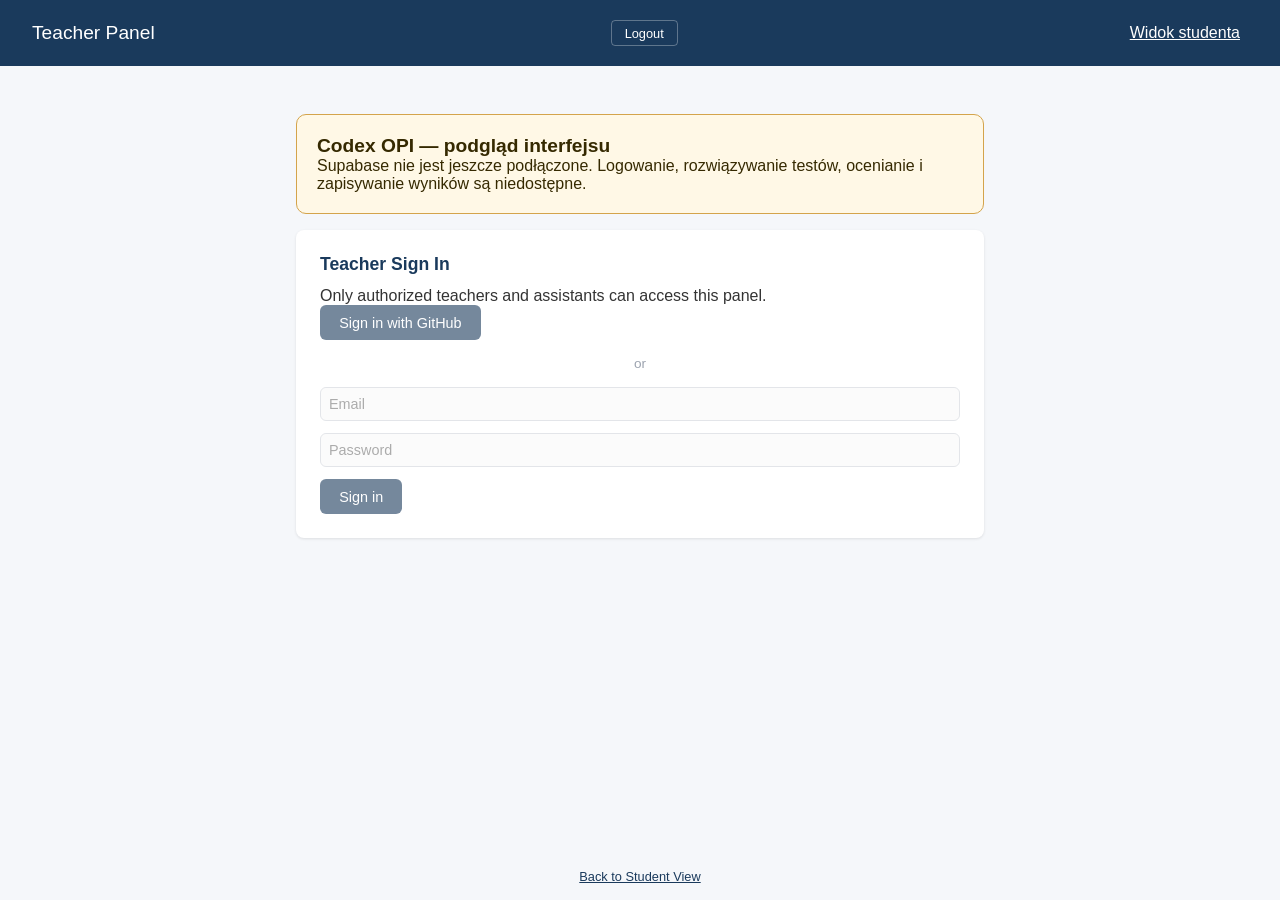
==== teacher.html @ c721048b "Publish production frontend" ====
<!DOCTYPE html><html lang="en"><head><meta charset="UTF-8"><meta name="viewport" content="width=device-width, initial-scale=1.0"><title>Teacher Panel - Vistula Quiz</title><link rel="stylesheet" href="assets/styles.css"></head><body><header><h1>Teacher Panel</h1><div id="user-info" class="hidden"><span id="user-name"></span><button id="logout-btn" class="btn-small">Logout</button></div><nav aria-label="Widok aplikacji"><a href="index.html">Widok studenta</a></nav></header><main><section id="teacher-login"><div class="card"><h2>Teacher Sign In</h2><p>Only authorized teachers and assistants can access this panel.</p><button id="github-login-btn" class="btn-primary">Sign in with GitHub</button><div class="divider">or</div><form id="email-login-form"><input type="email" id="email-input" placeholder="Email" required><input type="password" id="password-input" placeholder="Password" required><button type="submit" class="btn-primary">Sign in</button></form></div></section><section id="teacher-dashboard" class="hidden"><div class="card"><h2>Create Quiz Session</h2><form id="create-quiz-form"><label>Quiz title: <input type="text" id="quiz-title" required></label><label>Description: <input type="text" id="quiz-desc"></label><label>Number of questions: <input type="number" id="quiz-count" value="10" min="1" max="50" required></label><label>Time limit (minutes, 0 = no limit): <input type="number" id="quiz-time" value="0" min="0"></label><label>Mode:
            <select id="quiz-mode"><option value="practice">Practice / Open-book</option><option value="assessment">Assessment / Closed-book</option></select></label><label><input type="checkbox" id="quiz-show-results" checked> Show results immediately</label><label><input type="checkbox" id="quiz-multiple-attempts"> Allow multiple attempts</label><label>Access code (optional): <input type="text" id="quiz-access-code" placeholder="e.g. ABC123"></label><button type="submit" class="btn-primary">Create Session</button></form></div><div class="card"><h2>Active Sessions</h2><div id="sessions-list">Loading...</div></div><div class="card"><h2>Results</h2><div id="results-container"><p>Select a session to view results.</p></div><button id="export-csv-btn" class="btn-secondary hidden">Export CSV</button></div></section></main><footer><p><a href="index.html">Back to Student View</a></p></footer><script defer src="assets/teacher.js"></script></body></html>
---- assets/styles.css ----
*{margin:0;padding:0;box-sizing:border-box}body{font-family:-apple-system,BlinkMacSystemFont,Segoe UI,Roboto,sans-serif;background-color:#f5f7fa;color:#333;min-height:100vh;display:flex;flex-direction:column}header{background-color:#1a3a5c;color:#fff;padding:1rem 2rem;display:flex;justify-content:space-between;align-items:center}header h1{font-size:1.2rem;font-weight:500}#user-info{display:flex;align-items:center;gap:.75rem}main{flex:1;max-width:720px;width:100%;margin:2rem auto;padding:0 1rem}.card{background:#fff;border-radius:8px;padding:1.5rem;margin-bottom:1.5rem;box-shadow:0 1px 3px #0000001a}.card h2{font-size:1.1rem;margin-bottom:.75rem;color:#1a3a5c}.card h3{font-size:1rem;margin-bottom:.75rem}.btn-primary{background-color:#1a3a5c;color:#fff;border:none;padding:.6rem 1.2rem;border-radius:6px;cursor:pointer;font-size:.9rem}.btn-primary:hover{background-color:#2a5a8c}.btn-secondary{background-color:#e2e8f0;color:#333;border:none;padding:.6rem 1.2rem;border-radius:6px;cursor:pointer;font-size:.9rem}.btn-secondary:hover{background-color:#cbd5e1}.btn-small{background:transparent;border:1px solid rgba(255,255,255,.3);color:#fff;padding:.3rem .8rem;border-radius:4px;cursor:pointer;font-size:.8rem}.btn-danger{background-color:#dc2626;color:#fff;border:none;padding:.4rem .8rem;border-radius:4px;cursor:pointer;font-size:.8rem}input[type=text],input[type=email],input[type=password],select{width:100%;padding:.5rem;border:1px solid #d1d5db;border-radius:6px;margin-bottom:.75rem;font-size:.9rem}label{display:block;margin-bottom:.5rem;font-size:.9rem}.divider{text-align:center;color:#9ca3af;margin:1rem 0;font-size:.85rem}.small-text{font-size:.8rem;color:#6b7280;margin-top:.5rem}.hidden{display:none}.quiz-header{display:flex;justify-content:space-between;align-items:center;margin-bottom:1rem;padding-bottom:.75rem;border-bottom:1px solid #e5e7eb}#question-counter{font-size:.85rem;color:#6b7280}#timer{font-size:.85rem;color:#dc2626;font-weight:600}#question-text{margin-bottom:1rem;font-size:1rem;line-height:1.5}.option{display:block;padding:.75rem;border:1px solid #d1d5db;border-radius:6px;margin-bottom:.5rem;cursor:pointer;font-size:.9rem;transition:background-color .15s}.option:hover{background-color:#f0f4f8}.option.selected{background-color:#dbeafe;border-color:#1a3a5c}.quiz-nav{display:flex;gap:.5rem;margin-top:1rem}.quiz-item{padding:.75rem;border:1px solid #e5e7eb;border-radius:6px;margin-bottom:.5rem;display:flex;justify-content:space-between;align-items:center}.quiz-item .quiz-info{flex:1}.quiz-item .quiz-title{font-weight:600;font-size:.95rem}.quiz-item .quiz-meta{font-size:.8rem;color:#6b7280;margin-top:.25rem}.badge{display:inline-block;padding:.2rem .5rem;border-radius:999px;font-size:.7rem;font-weight:600}.badge-open{background-color:#d1fae5;color:#065f46}.badge-closed{background-color:#fee2e2;color:#991b1b}.badge-completed{background-color:#dbeafe;color:#1e40af}table{width:100%;border-collapse:collapse;font-size:.85rem;margin-top:.5rem}table th,table td{padding:.5rem;text-align:left;border-bottom:1px solid #e5e7eb}table th{background-color:#f9fafb;font-weight:600}.section-title{font-size:1.1rem;font-weight:600;margin:1rem 0 .5rem;color:#1a3a5c}footer{text-align:center;padding:1rem;font-size:.8rem;color:#6b7280}footer a{color:#1a3a5c}#results-content{font-size:1rem;line-height:1.6}.score-display{font-size:2rem;font-weight:700;color:#1a3a5c;text-align:center;margin:1rem 0}@media(max-width:640px){header{padding:.75rem 1rem;flex-direction:column;gap:.5rem}main{margin:1rem auto}.card{padding:1rem}}.backend-notice{padding:1.25rem;margin:1rem 0;border:1px solid #d4a44b;border-radius:10px;background:#fff8e6;color:#352900}.backend-notice h2{font-size:1.2rem}button:disabled,input:disabled{cursor:not-allowed;opacity:.6}nav a{display:inline-block;padding:.5rem;color:inherit}
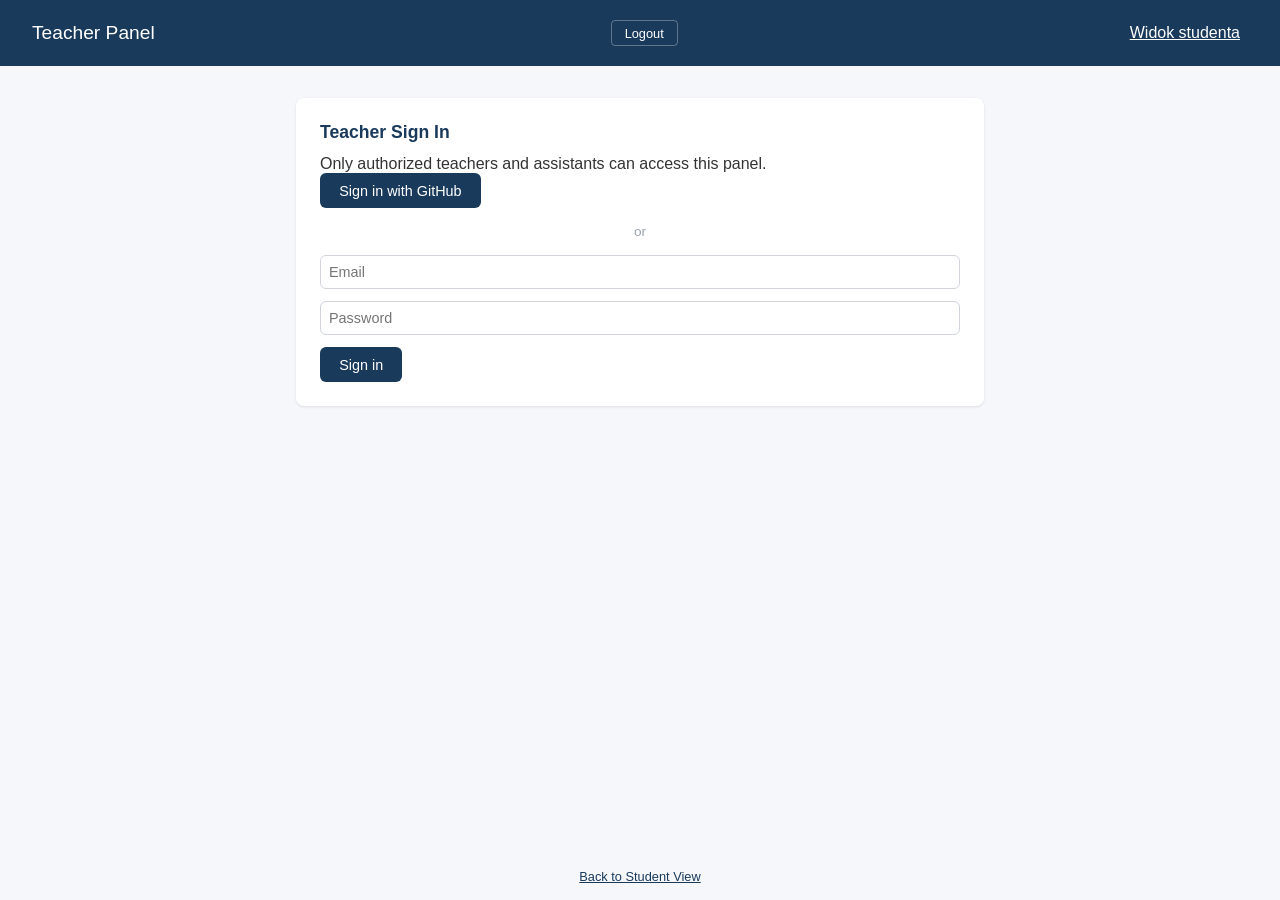
==== commit 2182f458: "Publish production frontend" ====
--- a/teacher.html
+++ b/teacher.html
@@ -1,2 +1,2 @@
-<!DOCTYPE html><html lang="en"><head><meta charset="UTF-8"><meta name="viewport" content="width=device-width, initial-scale=1.0"><title>Teacher Panel - Vistula Quiz</title><link rel="stylesheet" href="assets/styles.css"></head><body><header><h1>Teacher Panel</h1><div id="user-info" class="hidden"><span id="user-name"></span><button id="logout-btn" class="btn-small">Logout</button></div><nav aria-label="Widok aplikacji"><a href="index.html">Widok studenta</a></nav></header><main><section id="teacher-login"><div class="card"><h2>Teacher Sign In</h2><p>Only authorized teachers and assistants can access this panel.</p><button id="github-login-btn" class="btn-primary">Sign in with GitHub</button><div class="divider">or</div><form id="email-login-form"><input type="email" id="email-input" placeholder="Email" required><input type="password" id="password-input" placeholder="Password" required><button type="submit" class="btn-primary">Sign in</button></form></div></section><section id="teacher-dashboard" class="hidden"><div class="card"><h2>Create Quiz Session</h2><form id="create-quiz-form"><label>Quiz title: <input type="text" id="quiz-title" required></label><label>Description: <input type="text" id="quiz-desc"></label><label>Number of questions: <input type="number" id="quiz-count" value="10" min="1" max="50" required></label><label>Time limit (minutes, 0 = no limit): <input type="number" id="quiz-time" value="0" min="0"></label><label>Mode:
-            <select id="quiz-mode"><option value="practice">Practice / Open-book</option><option value="assessment">Assessment / Closed-book</option></select></label><label><input type="checkbox" id="quiz-show-results" checked> Show results immediately</label><label><input type="checkbox" id="quiz-multiple-attempts"> Allow multiple attempts</label><label>Access code (optional): <input type="text" id="quiz-access-code" placeholder="e.g. ABC123"></label><button type="submit" class="btn-primary">Create Session</button></form></div><div class="card"><h2>Active Sessions</h2><div id="sessions-list">Loading...</div></div><div class="card"><h2>Results</h2><div id="results-container"><p>Select a session to view results.</p></div><button id="export-csv-btn" class="btn-secondary hidden">Export CSV</button></div></section></main><footer><p><a href="index.html">Back to Student View</a></p></footer><script defer src="assets/teacher.js"></script></body></html>+<!DOCTYPE html><html lang="en"><head><meta charset="UTF-8"><meta name="viewport" content="width=device-width, initial-scale=1.0"><title>Teacher Panel - Vistula Quiz</title><link rel="stylesheet" href="assets/styles.css"></head><body><header><h1>Teacher Panel</h1><div id="user-info" class="hidden"><span id="user-name"></span><button id="logout-btn" class="btn-small">Logout</button></div><nav aria-label="Widok aplikacji"><a href="index.html">Widok studenta</a></nav></header><main><section id="teacher-login"><div class="card"><h2>Teacher Sign In</h2><p>Only authorized teachers and assistants can access this panel.</p><button id="github-login-btn" class="btn-primary">Sign in with GitHub</button><div class="divider">or</div><form id="email-login-form"><input type="email" id="email-input" placeholder="Email" required><input type="password" id="password-input" placeholder="Password" required><button type="submit" class="btn-primary">Sign in</button></form></div></section><section id="teacher-dashboard" class="hidden"><div class="card"><h2>Create Quiz Session</h2><form id="create-quiz-form"><label>Quiz title: <input type="text" id="quiz-title" required></label><label>Description: <input type="text" id="quiz-desc"></label><fieldset id="topic-options" class="topic-options"><legend>Question topics</legend><p id="topic-options-status" class="small-text" aria-live="polite">Loading topics...</p><div id="topic-checkboxes"></div></fieldset><p id="selected-topic-count" class="small-text" aria-live="polite">Select at least one topic.</p><label>Number of questions: <input type="number" id="quiz-count" value="10" min="1" max="50" required></label><label>Time limit (minutes, 0 = no limit): <input type="number" id="quiz-time" value="0" min="0"></label><label>Mode:
+            <select id="quiz-mode"><option value="practice">Practice / Open-book</option><option value="assessment">Assessment / Closed-book</option></select></label><label><input type="checkbox" id="quiz-show-results" checked> Show results immediately</label><label><input type="checkbox" id="quiz-multiple-attempts"> Allow multiple attempts</label><label>Access code (optional): <input type="text" id="quiz-access-code" placeholder="e.g. ABC123"></label><button type="submit" id="create-session-btn" class="btn-primary" disabled>Create Session</button></form></div><div class="card"><h2>Active Sessions</h2><div id="sessions-list">Loading...</div></div><div class="card"><h2>Results</h2><div id="results-container"><p>Select a session to view results.</p></div><button id="export-csv-btn" class="btn-secondary hidden">Export CSV</button></div></section></main><footer><p><a href="index.html">Back to Student View</a></p></footer><script defer src="assets/teacher.js"></script></body></html>
--- a/assets/styles.css
+++ b/assets/styles.css
@@ -1 +1 @@
-*{margin:0;padding:0;box-sizing:border-box}body{font-family:-apple-system,BlinkMacSystemFont,Segoe UI,Roboto,sans-serif;background-color:#f5f7fa;color:#333;min-height:100vh;display:flex;flex-direction:column}header{background-color:#1a3a5c;color:#fff;padding:1rem 2rem;display:flex;justify-content:space-between;align-items:center}header h1{font-size:1.2rem;font-weight:500}#user-info{display:flex;align-items:center;gap:.75rem}main{flex:1;max-width:720px;width:100%;margin:2rem auto;padding:0 1rem}.card{background:#fff;border-radius:8px;padding:1.5rem;margin-bottom:1.5rem;box-shadow:0 1px 3px #0000001a}.card h2{font-size:1.1rem;margin-bottom:.75rem;color:#1a3a5c}.card h3{font-size:1rem;margin-bottom:.75rem}.btn-primary{background-color:#1a3a5c;color:#fff;border:none;padding:.6rem 1.2rem;border-radius:6px;cursor:pointer;font-size:.9rem}.btn-primary:hover{background-color:#2a5a8c}.btn-secondary{background-color:#e2e8f0;color:#333;border:none;padding:.6rem 1.2rem;border-radius:6px;cursor:pointer;font-size:.9rem}.btn-secondary:hover{background-color:#cbd5e1}.btn-small{background:transparent;border:1px solid rgba(255,255,255,.3);color:#fff;padding:.3rem .8rem;border-radius:4px;cursor:pointer;font-size:.8rem}.btn-danger{background-color:#dc2626;color:#fff;border:none;padding:.4rem .8rem;border-radius:4px;cursor:pointer;font-size:.8rem}input[type=text],input[type=email],input[type=password],select{width:100%;padding:.5rem;border:1px solid #d1d5db;border-radius:6px;margin-bottom:.75rem;font-size:.9rem}label{display:block;margin-bottom:.5rem;font-size:.9rem}.divider{text-align:center;color:#9ca3af;margin:1rem 0;font-size:.85rem}.small-text{font-size:.8rem;color:#6b7280;margin-top:.5rem}.hidden{display:none}.quiz-header{display:flex;justify-content:space-between;align-items:center;margin-bottom:1rem;padding-bottom:.75rem;border-bottom:1px solid #e5e7eb}#question-counter{font-size:.85rem;color:#6b7280}#timer{font-size:.85rem;color:#dc2626;font-weight:600}#question-text{margin-bottom:1rem;font-size:1rem;line-height:1.5}.option{display:block;padding:.75rem;border:1px solid #d1d5db;border-radius:6px;margin-bottom:.5rem;cursor:pointer;font-size:.9rem;transition:background-color .15s}.option:hover{background-color:#f0f4f8}.option.selected{background-color:#dbeafe;border-color:#1a3a5c}.quiz-nav{display:flex;gap:.5rem;margin-top:1rem}.quiz-item{padding:.75rem;border:1px solid #e5e7eb;border-radius:6px;margin-bottom:.5rem;display:flex;justify-content:space-between;align-items:center}.quiz-item .quiz-info{flex:1}.quiz-item .quiz-title{font-weight:600;font-size:.95rem}.quiz-item .quiz-meta{font-size:.8rem;color:#6b7280;margin-top:.25rem}.badge{display:inline-block;padding:.2rem .5rem;border-radius:999px;font-size:.7rem;font-weight:600}.badge-open{background-color:#d1fae5;color:#065f46}.badge-closed{background-color:#fee2e2;color:#991b1b}.badge-completed{background-color:#dbeafe;color:#1e40af}table{width:100%;border-collapse:collapse;font-size:.85rem;margin-top:.5rem}table th,table td{padding:.5rem;text-align:left;border-bottom:1px solid #e5e7eb}table th{background-color:#f9fafb;font-weight:600}.section-title{font-size:1.1rem;font-weight:600;margin:1rem 0 .5rem;color:#1a3a5c}footer{text-align:center;padding:1rem;font-size:.8rem;color:#6b7280}footer a{color:#1a3a5c}#results-content{font-size:1rem;line-height:1.6}.score-display{font-size:2rem;font-weight:700;color:#1a3a5c;text-align:center;margin:1rem 0}@media(max-width:640px){header{padding:.75rem 1rem;flex-direction:column;gap:.5rem}main{margin:1rem auto}.card{padding:1rem}}.backend-notice{padding:1.25rem;margin:1rem 0;border:1px solid #d4a44b;border-radius:10px;background:#fff8e6;color:#352900}.backend-notice h2{font-size:1.2rem}button:disabled,input:disabled{cursor:not-allowed;opacity:.6}nav a{display:inline-block;padding:.5rem;color:inherit}
+*{margin:0;padding:0;box-sizing:border-box}body{font-family:-apple-system,BlinkMacSystemFont,Segoe UI,Roboto,sans-serif;background-color:#f5f7fa;color:#333;min-height:100vh;display:flex;flex-direction:column}header{background-color:#1a3a5c;color:#fff;padding:1rem 2rem;display:flex;justify-content:space-between;align-items:center}header h1{font-size:1.2rem;font-weight:500}#user-info{display:flex;align-items:center;gap:.75rem}main{flex:1;max-width:720px;width:100%;margin:2rem auto;padding:0 1rem}.card{background:#fff;border-radius:8px;padding:1.5rem;margin-bottom:1.5rem;box-shadow:0 1px 3px #0000001a}.card h2{font-size:1.1rem;margin-bottom:.75rem;color:#1a3a5c}.card h3{font-size:1rem;margin-bottom:.75rem}.btn-primary{background-color:#1a3a5c;color:#fff;border:none;padding:.6rem 1.2rem;border-radius:6px;cursor:pointer;font-size:.9rem}.btn-primary:hover{background-color:#2a5a8c}.btn-secondary{background-color:#e2e8f0;color:#333;border:none;padding:.6rem 1.2rem;border-radius:6px;cursor:pointer;font-size:.9rem}.btn-secondary:hover{background-color:#cbd5e1}.btn-small{background:transparent;border:1px solid rgba(255,255,255,.3);color:#fff;padding:.3rem .8rem;border-radius:4px;cursor:pointer;font-size:.8rem}.btn-danger{background-color:#dc2626;color:#fff;border:none;padding:.4rem .8rem;border-radius:4px;cursor:pointer;font-size:.8rem}input[type=text],input[type=email],input[type=password],select{width:100%;padding:.5rem;border:1px solid #d1d5db;border-radius:6px;margin-bottom:.75rem;font-size:.9rem}label{display:block;margin-bottom:.5rem;font-size:.9rem}.topic-options{border:1px solid #d1d5db;border-radius:6px;padding:.75rem;margin:.75rem 0}.topic-options legend{padding:0 .25rem;font-size:.9rem;font-weight:600}.topic-option{display:flex;align-items:center;gap:.5rem;margin:.4rem 0}.topic-option input{margin:0}button:disabled{opacity:.55;cursor:not-allowed}.divider{text-align:center;color:#9ca3af;margin:1rem 0;font-size:.85rem}.small-text{font-size:.8rem;color:#6b7280;margin-top:.5rem}.hidden{display:none}.quiz-header{display:flex;justify-content:space-between;align-items:center;margin-bottom:1rem;padding-bottom:.75rem;border-bottom:1px solid #e5e7eb}#question-counter{font-size:.85rem;color:#6b7280}#timer{font-size:.85rem;color:#dc2626;font-weight:600}#question-text{margin-bottom:1rem;font-size:1rem;line-height:1.5}.option{display:block;padding:.75rem;border:1px solid #d1d5db;border-radius:6px;margin-bottom:.5rem;cursor:pointer;font-size:.9rem;transition:background-color .15s}.option:hover{background-color:#f0f4f8}.option.selected{background-color:#dbeafe;border-color:#1a3a5c}.quiz-nav{display:flex;gap:.5rem;margin-top:1rem}.quiz-item{padding:.75rem;border:1px solid #e5e7eb;border-radius:6px;margin-bottom:.5rem;display:flex;justify-content:space-between;align-items:center}.quiz-item .quiz-info{flex:1}.quiz-item .quiz-title{font-weight:600;font-size:.95rem}.quiz-item .quiz-meta{font-size:.8rem;color:#6b7280;margin-top:.25rem}.badge{display:inline-block;padding:.2rem .5rem;border-radius:999px;font-size:.7rem;font-weight:600}.badge-open{background-color:#d1fae5;color:#065f46}.badge-closed{background-color:#fee2e2;color:#991b1b}.badge-completed{background-color:#dbeafe;color:#1e40af}table{width:100%;border-collapse:collapse;font-size:.85rem;margin-top:.5rem}table th,table td{padding:.5rem;text-align:left;border-bottom:1px solid #e5e7eb}table th{background-color:#f9fafb;font-weight:600}.section-title{font-size:1.1rem;font-weight:600;margin:1rem 0 .5rem;color:#1a3a5c}footer{text-align:center;padding:1rem;font-size:.8rem;color:#6b7280}footer a{color:#1a3a5c}#results-content{font-size:1rem;line-height:1.6}.score-display{font-size:2rem;font-weight:700;color:#1a3a5c;text-align:center;margin:1rem 0}@media(max-width:640px){header{padding:.75rem 1rem;flex-direction:column;gap:.5rem}main{margin:1rem auto}.card{padding:1rem}}.backend-notice{padding:1.25rem;margin:1rem 0;border:1px solid #d4a44b;border-radius:10px;background:#fff8e6;color:#352900}.backend-notice h2{font-size:1.2rem}button:disabled,input:disabled{cursor:not-allowed;opacity:.6}nav a{display:inline-block;padding:.5rem;color:inherit}
